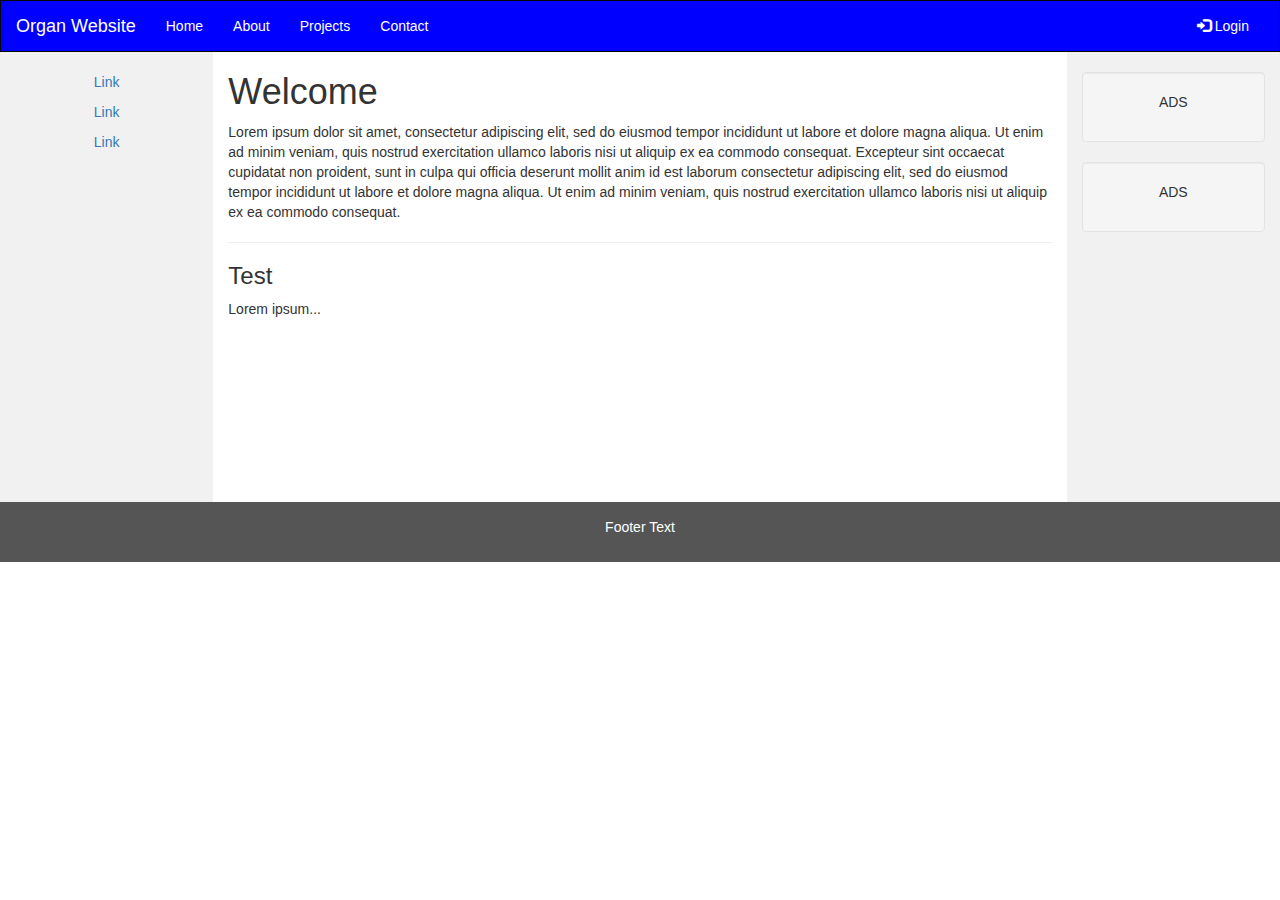
==== organizational/index.html @ 5470f69b "Added Organization Website" ====
<!DOCTYPE html>
<html lang="en">
<head>
  <title>Organ Website</title>
  <meta charset="utf-8">
  <meta name="viewport" content="width=device-width, initial-scale=1">
  <link rel="stylesheet" href="http://maxcdn.bootstrapcdn.com/bootstrap/3.3.6/css/bootstrap.min.css">
  <script src="https://ajax.googleapis.com/ajax/libs/jquery/1.12.0/jquery.min.js"></script>
  <script src="http://maxcdn.bootstrapcdn.com/bootstrap/3.3.6/js/bootstrap.min.js"></script>
  <link rel="stylesheet" type="text/css" href="../css/bootstrap.css">
  <link rel="stylesheet" type="text/css" href="../css/custom.css">
  <style>
    /* Remove the navbar's default margin-bottom and rounded borders */ 
    .navbar {
      margin-bottom: 0;
      border-radius: 0;
    }
    
    /* Set height of the grid so .sidenav can be 100% (adjust as needed) */
    .row.content {height: 450px}
    
    /* Set gray background color and 100% height */
    .sidenav {
      padding-top: 20px;
      background-color: #f1f1f1;
      height: 100%;
    }
    
    /* Set black background color, white text and some padding */
    footer {
      background-color: #555;
      color: white;
      padding: 15px;
    }
    
    /* On small screens, set height to 'auto' for sidenav and grid */
    @media screen and (max-width: 767px) {
      .sidenav {
        height: auto;
        padding: 15px;
      }
      .row.content {height:auto;} 
    }
  </style>
</head>
<body>

<nav class="navbar navbar-inverse">
  <div class="container-fluid">
    <div class="navbar-header">
      <button type="button" class="navbar-toggle" data-toggle="collapse" data-target="#myNavbar">
        <span class="icon-bar"></span>
        <span class="icon-bar"></span>
        <span class="icon-bar"></span>                        
      </button>
      <a class="navbar-brand" href="#">Organ Website</a>
    </div>
    <div class="collapse navbar-collapse" id="myNavbar">
      <ul class="nav navbar-nav">
        <li><a href="#">Home</a></li>
        <li><a href="#">About</a></li>
        <li><a href="#">Projects</a></li>
        <li><a href="../index.html">Contact</a></li>
      </ul>
      <ul class="nav navbar-nav navbar-right">
        <li><a href="#"><span class="glyphicon glyphicon-log-in"></span> Login</a></li>
      </ul>
    </div>
  </div>
</nav>
  
<div class="container-fluid text-center">    
  <div class="row content">
    <div class="col-sm-2 sidenav">
      <p><a href="#">Link</a></p>
      <p><a href="#">Link</a></p>
      <p><a href="#">Link</a></p>
    </div>
    <div class="col-sm-8 text-left"> 
      <h1>Welcome</h1>
      <p>Lorem ipsum dolor sit amet, consectetur adipiscing elit, sed do eiusmod tempor incididunt ut labore et dolore magna aliqua. Ut enim ad minim veniam, quis nostrud exercitation ullamco laboris nisi ut aliquip ex ea commodo consequat. Excepteur sint occaecat cupidatat non proident, sunt in culpa qui officia deserunt mollit anim id est laborum consectetur adipiscing elit, sed do eiusmod tempor incididunt ut labore et dolore magna aliqua. Ut enim ad minim veniam, quis nostrud exercitation ullamco laboris nisi ut aliquip ex ea commodo consequat.</p>
      <hr>
      <h3>Test</h3>
      <p>Lorem ipsum...</p>
    </div>
    <div class="col-sm-2 sidenav">
      <div class="well">
        <p>ADS</p>
      </div>
      <div class="well">
        <p>ADS</p>
      </div>
    </div>
  </div>
</div>

<footer class="container-fluid text-center">
  <p>Footer Text</p>
</footer>

</body>
</html>
---- css/custom.css ----
body nav{
    background-color: BLUE;
}
nav div div ul li a {
	color: WHITE;
}
nav div div button span {
	color: WHITE;
}
th, td {
	padding: 15px;
    text-align: left;
}
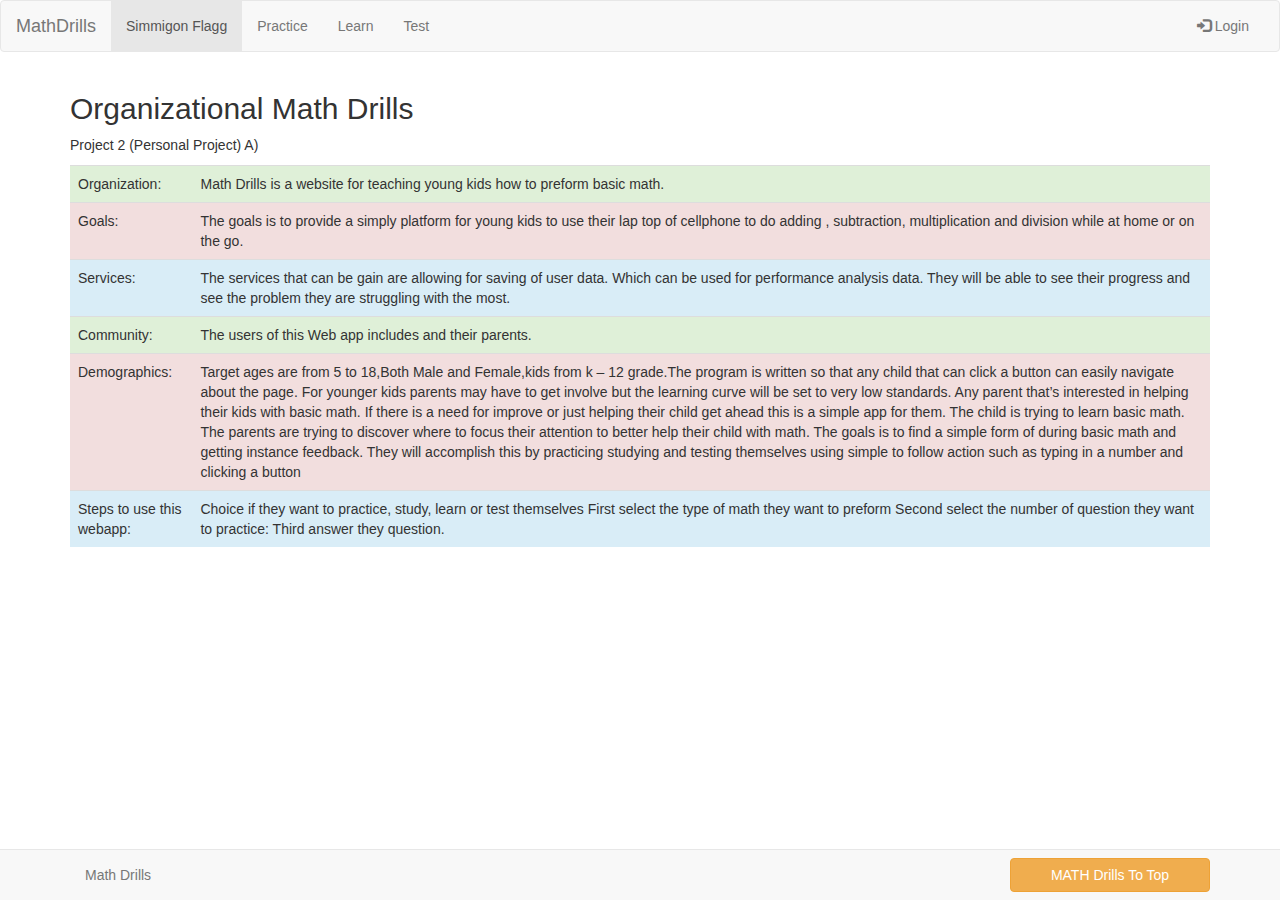
==== commit e8aaed74: "Added Group Website" ====
--- a/organizational/index.html
+++ b/organizational/index.html
@@ -1,102 +1,108 @@
 <!DOCTYPE html>
-<html lang="en">
-<head>
-  <title>Organ Website</title>
-  <meta charset="utf-8">
-  <meta name="viewport" content="width=device-width, initial-scale=1">
-  <link rel="stylesheet" href="http://maxcdn.bootstrapcdn.com/bootstrap/3.3.6/css/bootstrap.min.css">
-  <script src="https://ajax.googleapis.com/ajax/libs/jquery/1.12.0/jquery.min.js"></script>
+<html>
+	<head>
+		<!-- This is added online -->
+		<title>Math Drills</title>
+		<!-- Mobile -->
+		<meta name = "viewport" content="width=device-width,initial-scale= 1.0">
+		<link href = "css/bootstrap.min.css" rel = "stylesheet">
+		<link rel="stylesheet" href="http://maxcdn.bootstrapcdn.com/bootstrap/3.3.5/css/bootstrap.min.css">
+		  <script src="https://ajax.googleapis.com/ajax/libs/jquery/1.12.0/jquery.min.js"></script>
   <script src="http://maxcdn.bootstrapcdn.com/bootstrap/3.3.6/js/bootstrap.min.js"></script>
-  <link rel="stylesheet" type="text/css" href="../css/bootstrap.css">
-  <link rel="stylesheet" type="text/css" href="../css/custom.css">
-  <style>
-    /* Remove the navbar's default margin-bottom and rounded borders */ 
-    .navbar {
-      margin-bottom: 0;
-      border-radius: 0;
-    }
-    
-    /* Set height of the grid so .sidenav can be 100% (adjust as needed) */
-    .row.content {height: 450px}
-    
-    /* Set gray background color and 100% height */
-    .sidenav {
-      padding-top: 20px;
-      background-color: #f1f1f1;
-      height: 100%;
-    }
-    
-    /* Set black background color, white text and some padding */
-    footer {
-      background-color: #555;
-      color: white;
-      padding: 15px;
-    }
-    
-    /* On small screens, set height to 'auto' for sidenav and grid */
-    @media screen and (max-width: 767px) {
-      .sidenav {
-        height: auto;
-        padding: 15px;
-      }
-      .row.content {height:auto;} 
-    }
-  </style>
-</head>
-<body>
-
-<nav class="navbar navbar-inverse">
-  <div class="container-fluid">
+		<link href = "css/custom.css" rel = "stylesheet" >
+		
+	</head>
+	<body  >
+		<!--onload = "document.getElementById('timeTableDrills').style.display ='none'" -->
+<div class="navbar navbar-default" role ="navigation">
+  <div id ="top" class="container-fluid">
     <div class="navbar-header">
       <button type="button" class="navbar-toggle" data-toggle="collapse" data-target="#myNavbar">
         <span class="icon-bar"></span>
         <span class="icon-bar"></span>
         <span class="icon-bar"></span>                        
       </button>
-      <a class="navbar-brand" href="#">Organ Website</a>
+      <a class="navbar-brand" href="index.html">MathDrills</a>
     </div>
     <div class="collapse navbar-collapse" id="myNavbar">
       <ul class="nav navbar-nav">
-        <li><a href="#">Home</a></li>
-        <li><a href="#">About</a></li>
-        <li><a href="#">Projects</a></li>
-        <li><a href="../index.html">Contact</a></li>
+        <li class="active"><a href="../index.html">Simmigon Flagg</a></li>
+        <li><a href="practice.html">Practice</a></li>
+        <li><a href="#">Learn</a></li>
+        <li><a href="#">Test</a></li>
       </ul>
       <ul class="nav navbar-nav navbar-right">
         <li><a href="#"><span class="glyphicon glyphicon-log-in"></span> Login</a></li>
       </ul>
     </div>
   </div>
-</nav>
-  
-<div class="container-fluid text-center">    
-  <div class="row content">
-    <div class="col-sm-2 sidenav">
-      <p><a href="#">Link</a></p>
-      <p><a href="#">Link</a></p>
-      <p><a href="#">Link</a></p>
-    </div>
-    <div class="col-sm-8 text-left"> 
-      <h1>Welcome</h1>
-      <p>Lorem ipsum dolor sit amet, consectetur adipiscing elit, sed do eiusmod tempor incididunt ut labore et dolore magna aliqua. Ut enim ad minim veniam, quis nostrud exercitation ullamco laboris nisi ut aliquip ex ea commodo consequat. Excepteur sint occaecat cupidatat non proident, sunt in culpa qui officia deserunt mollit anim id est laborum consectetur adipiscing elit, sed do eiusmod tempor incididunt ut labore et dolore magna aliqua. Ut enim ad minim veniam, quis nostrud exercitation ullamco laboris nisi ut aliquip ex ea commodo consequat.</p>
-      <hr>
-      <h3>Test</h3>
-      <p>Lorem ipsum...</p>
-    </div>
-    <div class="col-sm-2 sidenav">
-      <div class="well">
-        <p>ADS</p>
-      </div>
-      <div class="well">
-        <p>ADS</p>
-      </div>
-    </div>
+</div>
+		
+		<div class="container">
+  <h2>Organizational Math Drills</h2>
+  <p>Project 2 (Personal Project) A)</p>                                                                                      
+  <div class="table-responsive">          
+  <table class="table">
+    <tbody>
+      <tr class="success">
+        <td>Organization:</td>
+        <td>Math Drills is a website for teaching young kids how to preform basic math.</td>
+      </tr>
+	  
+	   <tr  class="danger" >
+        <td>Goals:</td>
+        <td>The goals is to provide a simply platform for young kids to use their lap top of cellphone to do adding , subtraction, multiplication and division while at home or on the go.</td>
+      </tr>
+	  
+	   <tr class="info">
+        <td>Services:</td>
+        <td>The services that can be gain are allowing for saving of user data. Which can be used for performance analysis data. They will be able to see their progress and see the problem they are struggling with the most.</td>
+   
+      </tr>
+	  
+	   <tr class="success" >
+        <td>Community:</td>
+        <td>The users of this Web app includes and their parents.</td>
+      </tr>
+	  
+	   <tr class="danger" >
+        <td>Demographics:</td>
+        <td>Target ages are from 5 to 18,Both Male and Female,kids from k – 12 grade.The program is written so that any child that can click a button can easily navigate about the page. For younger kids parents may have to get involve but the learning curve will be set to very low standards. 
+	Any parent that’s interested in helping their kids with basic math. If there is a need for improve or just helping their child get ahead this is a simple app for them.
+The child is trying to learn basic math. The parents are trying to discover where to focus their attention to better help their child with math.
+The goals is to find a simple form of during basic math and getting instance feedback.
+They will accomplish this by practicing studying and testing themselves using simple to follow action such as typing in a number and clicking a button
+</td>
+      </tr>
+	  
+	   <tr class="info">
+        <td>Steps to use this webapp:</td>
+        <td>Choice if they want to practice, study, learn or test themselves 
+First select the type of math they want to preform 
+	Second select the number of question they want to practice:
+	Third answer they question.
+</td>
+      </tr>
+    </tbody>
+  </table>
   </div>
 </div>
 
-<footer class="container-fluid text-center">
-  <p>Footer Text</p>
-</footer>
-
-</body>
-</html>
+		<!-- Footer -->
+		<div class = "navbar navbar-default navbar-fixed-bottom">
+			<div class = "container">
+				<p class = "navbar-text pull-left">Math Drills</p>
+                 <a href="#top" title = "The top of the page" class="navbar-btn btn-warning btn pull-right" type="button" onclick="hideAll(),clearAllText();">MATH Drills To Top</a>
+			</div>
+           
+		</div>
+		 
+	<!-- Online apis footer-->
+	<script src = "http://ajax.googleapis.com/ajax/libs/jquery/1.10.2/jquery.min.js"></script>
+	<script src = "js/bootstrap.js"></script> 
+	<script src = "js/mathDrills.js"></script>
+	<!-- remove this after testing is done-->
+	<script src = "js/tempCode.js"></script>
+	
+	</body>
+</html>	
--- a/organizational/css/custom.css
+++ b/organizational/css/custom.css
@@ -0,0 +1,7 @@
+body{
+    margin-bottom: 80px;
+    margin-bottom: 100px;
+}
+.btn {
+   width: 200px;	
+}